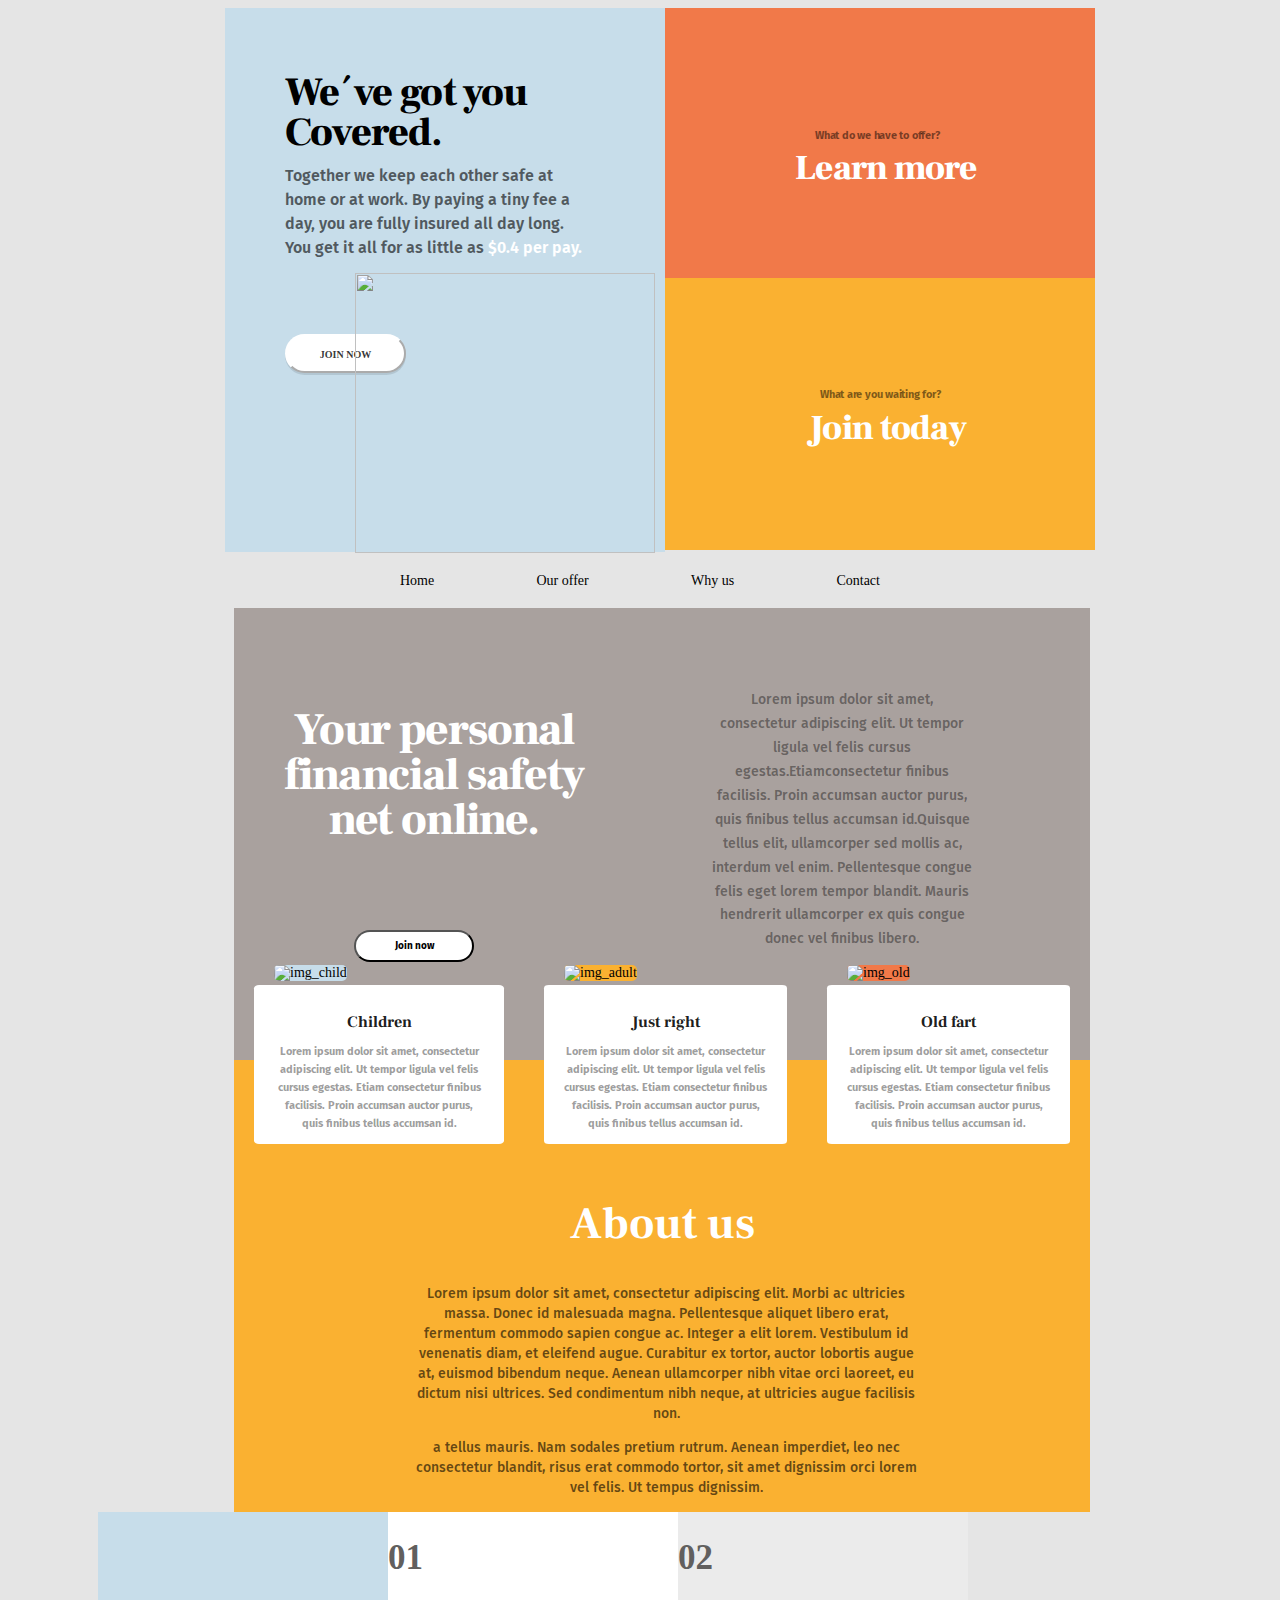
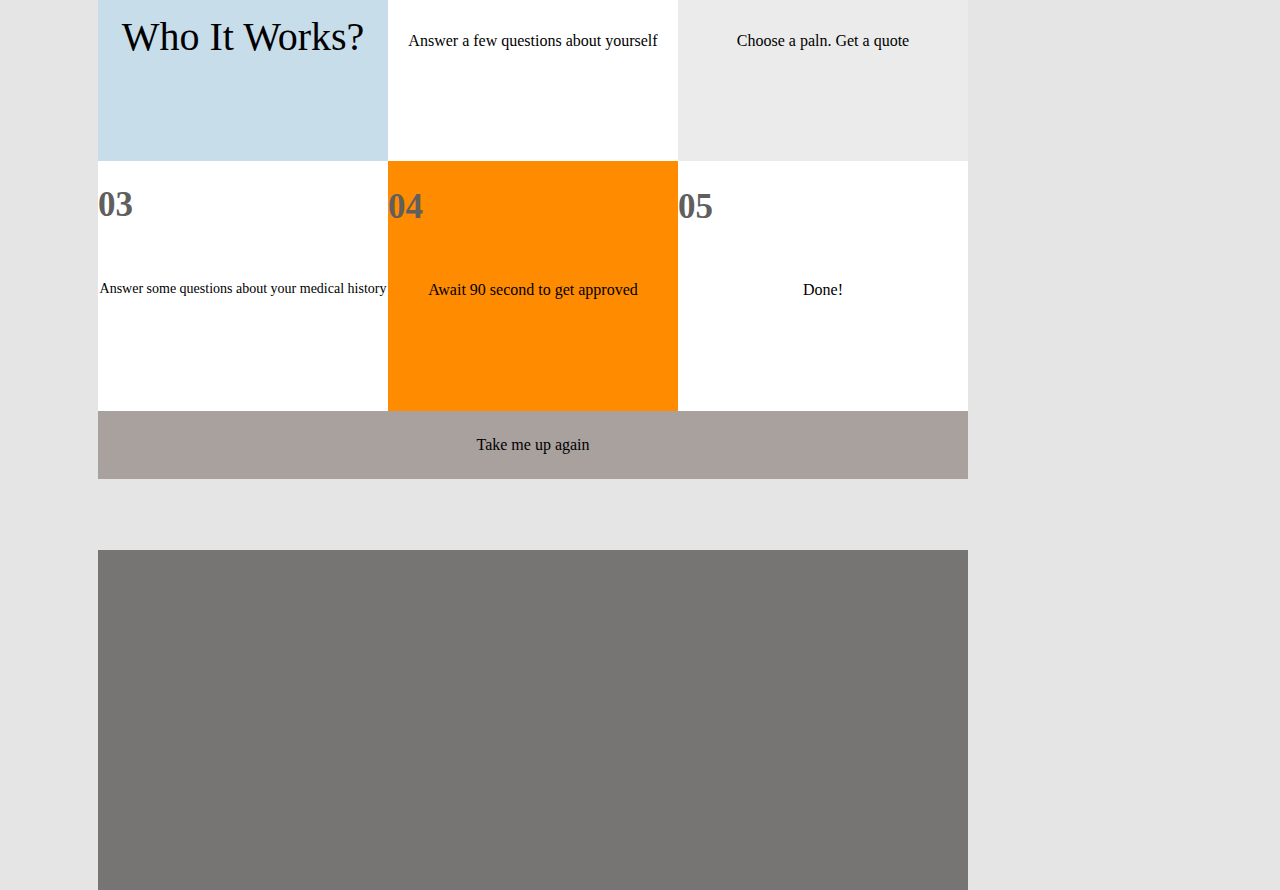
==== index.html @ 2cdcbb5e "d" ====
<!DOCTYPE html>
<html lang="en">

<head>
    <meta charset="UTF-8">
    <meta name="viewport" content="width=device-width, initial-scale=1.0">
    <link rel="stylesheet" href="https://fonts.googleapis.com/css?family=Frank Ruhl Libre">
    <link rel="stylesheet" href="https://fonts.googleapis.com/css?family=Fira Sans">
    <link rel="stylesheet" href="stylesheet.css">
    
</head>

<body>
    <div class="wrapper">
    
    <header>
        <div class="blue">
            <p class="blue3">We´ve got you Covered.</p>
            <p class="blue1"> Together we keep each other safe at home or at work. By paying a tiny fee a day, you are
                fully insured all day long. You get it all for as little as <span class="blue2">$0.4 per pay.</span></p>
            <button class="btn"><label>JOIN NOW</label></button>

            <img class="img11" src="img/family.png">


        </div>
        <div class="orange">
            <p class="orange1">What do we have to offer?</p>
            <p class="orange2">Learn more</p>
        </div>
        <div class="yellow"></div>
        <p class="yellow1">What are you waiting for?</p>
        <p class="yellow2">Join today</p>


<div class="nav">
        <ul>
            <li><a href="#Home">Home</a></li>
            <li><a href="#our offer">Our offer</a></li>
            <li><a href="#why us">Why us</a></li>
            <li><a href="#Contact">Contact</a></li>
        </ul>
</div>
    </header> 

    
    <main>
        <div class="grid-container1">
            <div class="item"> 
                <div class="item1">
                    <h2>Your personal financial safety net online.</h2>
                    <button>Join now</button>
                </div>
                <div class="item2">
                    <p>Lorem ipsum dolor sit amet, consectetur 
                        adipiscing elit. Ut tempor ligula vel felis cursus
                        egestas.Etiamconsectetur finibus facilisis. Proin 
                        accumsan auctor purus, quis finibus tellus 
                        accumsan id.Quisque tellus elit, ullamcorper sed 
                        mollis ac, interdum vel enim. Pellentesque 
                        congue felis eget lorem tempor blandit. Mauris 
                        hendrerit ullamcorper ex quis congue donec vel 
                        finibus libero. </p>
                </div>
            </div>
            <div class="flexbox">
                <div class="card">
                    <img class="card-imag-top1" src="img/child.png" alt="img_child">
                    <div class="card-body">
                        <h1>Children</h1>
                        <p>
                            Lorem ipsum dolor sit amet, consectetur  adipiscing elit. Ut tempor ligula vel felis
                             cursus egestas. Etiam consectetur finibus  facilisis. Proin accumsan auctor
                            purus, quis finibus tellus accumsan id.
                        </p>
                    </div>
                </div>
                <div class="card">
                    <img class="card-imag-top2" src="img/adult.png" alt="img_adult" style="width:100%">
                    <div class="card-body">
                        <h1>Just right</h1>
                        <p>
                            Lorem ipsum dolor sit amet, consectetur <br> adipiscing elit. Ut tempor ligula vel felis
                            <br> cursus egestas. Etiam consectetur finibus <br> facilisis. Proin accumsan auctor
                            purus,<br> quis finibus tellus accumsan id.
                        </p>
                    </div>
                </div>
                <div class="card">
                    <img class="card-imag-top3" src="img/old.png" alt="img_old" style="width:100%">
                    <div class="card-body">
                        <h1>Old fart</h1>
                        <p>
                            Lorem ipsum dolor sit amet, consectetur <br> adipiscing elit. Ut tempor ligula vel felis
                            <br> cursus egestas. Etiam consectetur finibus <br> facilisis. Proin accumsan auctor
                            purus,<br> quis finibus tellus accumsan id.
                        </p>
                    </div>
                </div>
    
            </div>
            <div class="info">
                <h2>About us</h2>
                <p>Lorem ipsum dolor sit amet, consectetur adipiscing elit. Morbi ac ultricies massa. Donec id
                    malesuada magna. Pellentesque aliquet libero erat, fermentum commodo sapien congue ac.
                    Integer a elit lorem. Vestibulum id venenatis diam, et eleifend augue. Curabitur ex  tortor,
                    auctor lobortis augue at, euismod bibendum neque. Aenean  ullamcorper nibh vitae orci laoreet, eu
                    dictum nisi ultrices. Sed  condimentum nibh neque, at ultricies augue facilisis non.</p>
                    <p> a tellus mauris. Nam sodales pretium rutrum. Aenean imperdiet, leo nec
                    consectetur blandit, risus erat commodo tortor, sit  amet dignissim orci lorem vel felis. Ut tempus
                    dignissim.</p>
            </div>
        </div>
    </main>
    </div>
</div>
<div class="T">
<footer>
        <div class="a"> Who It Works?</div>
    </footer>

    <footer class="b">
           <div class=text>  Answer a few questions about yourself</div>
           <p class=number>01</p>
        </footer>

<footer class="c">
        <div class="text1"> Choose a paln. Get a quote</div> 
        <p class=number1>02</p>
    </footer>

    <footer class="d">
        <div class="text2"> Answer some questions about your medical history</div>
        <p class=number2>03</p>
    </footer>

    <footer class="e">
        <div class="text3"> Await 90 second to get approved</div>
        <p class=number3>04</p>
    </footer>

    <footer class="f">
        <div class="text4"> Done!</div>
        <p class=number4>05</p>
    </footer>

<footer>
        <div class="g"> Take me up again</div>
        <div class="h"></div>
</footer>
</div>
</body>
</html>
---- stylesheet.css ----
*{
   box-sizing: border-box;
}

body{
   background-color: #e5e5e5;
   font-size: 14px;
}
/*header-----------*/

.wrapper{
    display: grid;
    grid-template-rows: auto auto auto;
    max-width: 1000px;
    margin: auto;
}



.blue{

    position: absolute;
    width: 440px;
    height: 544px;
    margin-left: 85px;
    margin-top: 0px;
    
    background: #C7DDEA;
    }
    
    .blue3{
        position: absolute;
    width: 300px;
    height: 101px;
    left: 60px;
    top: 25px;
    
    font-family: Frank Ruhl Libre;
    font-style: normal;
    font-weight: 900;
    font-size: 40px;
    line-height: 100%;
    /* or 45px */
    
    letter-spacing: -0.02em;
    
    color: #000000;
    background: #C7DDEA;
    
    }
    
    .blue1{
        position: absolute;
    width: 300px;
    height: 103px;
    left: 60px;
    top: 140px;
    
    font-family: Fira Sans;
    
    font-weight: 600;
    font-size: 16px;
    line-height: 24px;
    /* or 171% */
    
    
    color: rgba(0, 0, 0, 0.6);
    background: #C7DDEA;
    
    }
    .blue2{
        color: white;
        background: #C7DDEA;
    }
    
    .btn{
        position: absolute;
    width: 121px;
    height: 39px;
    left: 60px;
    top: 326px;
    
    background: #FFFFFF;
    box-shadow: 0px 2px 0px rgba(0, 0, 0, 0.1);
    border-radius: 50px;
    border-color: #FFFFFF;
    }
    
    label{
     
    
    font-family: Arial black;
    font-style: normal;
    font-weight: bold;
    font-size: 10px;
    line-height: 12px;
    
    
    color: rgba(0, 0, 0, 0.8);
    background-color: white;
    }
    
    .img11{
        position: absolute;
    width: 300px;
    height: 280px;
    top: 265px;
    left: 130px;
    
    
    background: url(.png);
    }
    
    
    
    
    
    
    
    .orange{
    position: absolute;
    width: 430px;
    height: 272px;
    margin-left: 525px;
    margin-top: 0px;
    
    background: #F17949;
    }
    
    .yellow{
    position: absolute;
    width: 430px;
    height: 272px;
    margin-left: 525px;
    margin-top: 270px;
    
    background: #FAB131;
    }
    
    .orange1{
    
        position: absolute;
        width: 250px;
        height: 14px;
        margin-left: 150px;
        margin-top: 120px;
        
        font-family: Fira Sans;
        font-style: normal;
        font-weight: bold;
        font-size: 11px;
        line-height: 13px;
        display: flex;
        align-items: center;
        text-align: center;
        letter-spacing: -0.02em;
        
        color: rgba(0, 0, 0, 0.5);
    
        background: #F17949;
        
    
    
    }
    
    
    .orange2{
        position: absolute;
    width: 250px;
    height: 1px;
    margin-left: 130px;
    margin-top: 160px;
    
    font-family: Frank Ruhl Libre;
    font-style: normal;
    font-weight: 900;
    font-size: 35px;
    line-height: 41px;
    display: flex;
    align-items: center;
    text-align: center;
    letter-spacing: -0.02em;
    
    color: #FFFFFF;
    
        background: #F17949;

    }
    
    
    .yellow1{
        position: absolute;
        width: 250px;
        height: 17px;
        margin-left: 680px;
        margin-top: 380px;
        
        font-family: Fira Sans;
        font-style: normal;
        font-weight: bold;
        font-size: 11px;
        line-height: 13px;
        
        letter-spacing: -0.02em;
        
        color: rgba(0, 0, 0, 0.5);
        
    
        background: #FAB131;
    }
    
    
    
    .yellow2{
        position: absolute;
    width: 250px;
    height: 41px;
    margin-left: 670px;
    margin-top: 400px;
    
    font-family: Frank Ruhl Libre;
    font-style: normal;
    font-weight: 900;
    font-size: 35px;
    line-height: 41px;
    display: flex;
    align-items: center;
    text-align: center;
    letter-spacing: -0.02em;
    
    color: #FFFFFF;
    
    background: #FAB131;
    
        
        
        
        
    }
    
    ul {
        position: absolute;
        display: flex;
        justify-content: space-between;
        list-style-type: none;
        margin-top: 565px;
        margin-left: 250px;
        padding: 0;
        
        width: 500px;
      }
      
      li {
        float: left;
      }
      
      li a {
        display: inline;
        color: #000000;
        text-align: center;
        padding: 10px 10px;
        text-decoration: none;
      }
    
      
    
   
        

/*slut header--------*/

/* main----------------*/
main{
    display: flex;
    justify-content: center;

}
.grid-container1{
    background: linear-gradient(to top,#FAB131 50%, #A9A19E 50%);
    display: flex;
    flex-direction: column;
    max-width: 960px;
    margin-top: 600px;
    margin-left: 44px;
    
}

.item{
    display: flex; 
    width: 100%; 
    flex-direction: row;
    margin-left: 50px;
}
.item1{
    display:flex; 
    width: 50%; 
    justify-content: space-between;
    flex-direction: column;

}

.item2{
    display: flex;
    width: 40%;
    justify-content: space-between;

}


.flexbox{
    display: flex;
    justify-self: center;
    align-self: center;
    justify-content: space-evenly;
    flex: none;
    flex-direction: row;
    width: 100%;
}

.card{
    max-width: 250px;
    background-color: #FFFFFF;
    padding-left: 20px;
    padding-right: 20px;
    border-radius: 2%;
    margin: 20px;
    max-height: 308px;
}

.card-imag-top1{
    width: 200px;
    height: 150px;
    object-fit: contain;
    background-color: #C7DDEA;
    position: relative;
    top: -20px;
    border-radius: 5px;
}

.card-imag-top2{
    width: 236px;
    height: 150px;
    object-fit: contain;
    background-color: #FAB131;
    position: relative;
    top: -20px;
    border-radius: 5px;
}

.card-imag-top3{
    width: 236px;
    height: 150px;
    object-fit: contain;
    background-color:#F17949;
    position: relative;
    top: -20px;
    border-radius: 5px;
}
.flexbox .card .card-body h1{
    font-family: 'Frank Ruhl Libre', serif;
    font-style: normal;
    font-weight: bold;
    font-size: 16px;
    line-height: 20px;
    color: rgba(0, 0, 0, 0.9);
    text-align: center;
}
.flexbox .card .card-body p{
    font-family:'Fira Sans';
    font-style: normal;
    font-weight: bold;
    font-size: 11px;
    line-height: 164%;
    text-align: center;
    color: rgba(0, 0, 0, 0.4);
}

.grid-container1 .item .item2 p{
    text-align: center;
    font-family:  'Fira Sans';
    font-style: normal;
    font-weight: bold;
    font-size: 14px;
    line-height: 171%;
    color: rgba(0, 0, 0, 0.4);
    max-width: 260px;
    font-weight: 500;
    margin-top: 80px;
}
.grid-container1 .item .item1 h2{
    max-width: 300px;
    text-align: center;
    font-family: 'Frank Ruhl Libre', serif;
    font-style: normal;
    font-weight: 900;
    font-size: 45px;
    line-height: 100%;
    letter-spacing: -0.02em;
    color: #FFFFFF;
    margin-top: 100px;
}
.grid-container1 .item .item1 button{
    display: inline-block;
    font-family: 'Fira Sans';
    font-style: normal;
    font-weight: bold;
    font-size: 10px;
    line-height: 12px;
    padding:0.8em 3.5em;
    margin:0 0.3em 0.3em 0;
    border-radius:2em;
    box-sizing: border-box;
    text-decoration:none;
    color:black;
    background-color: white;
    text-align:center;
    transition: all 0.2s;
    max-width: 120px;
    margin-left: 70px;
}
.grid-container1 .info h2{
    text-align: center;
    font-family: 'Frank Ruhl Libre', serif;
    font-style: normal;
    font-size: 45px;
    line-height: 100%;
    color: #FFFFFF;
}  
.grid-container1 .info p{
    text-align: center;
    background-color:  #FAB131; 
    font-family: 'Fira Sans';
    font-style: normal;
    font-weight: 500;
    font-size: 14px;
    line-height: 20px;
    color: rgba(0, 0, 0, 0.6);
    max-width: 510px;
    margin-left: 177px;
}
@media (max-width: 650px) {
    .wrapper{
        display: grid;
        grid-template-rows: auto auto auto;

    }

    
    
    .blue{
        width: 420px;
        height: 650px;
        margin-left: auto;
        margin-top: 0px;
        
        background: #C7DDEA;
        }


        .img11{
            position: absolute;
        width: 370px;
        height: 300px;
        top: 350px;
        left: 40px;
       
        }

        .btn{
            position: absolute;
        width: 121px;
        height: 39px;
        left: 60px;
        top: 300px;
        
        background: #FFFFFF;
        box-shadow: 0px 2px 0px rgba(0, 0, 0, 0.1);
        border-radius: 50px;
        border-color: #FFFFFF;
        }


        .orange{
            
            width: 420px;
            height: 250px;
            margin-left: auto;
            margin-top: 650px;
            
            background: #F17949;
            }
            .yellow{
                
                width: 420px;
                height: 250px;
                margin-left: auto;
                margin-top: 900px;
                
                background: #FAB131;
                }
                
    .yellow1{
        
        width: 250px;
        height: 17px;
        margin-left: 150px;
        margin-top: 1030px;
        
        font-family: Fira Sans;
        font-style: normal;
        font-weight: bold;
        font-size: 11px;
        line-height: 13px;
        
        letter-spacing: -0.02em;
        
        color: rgba(0, 0, 0, 0.5);
        
    
        background: #FAB131;
    }
    
    
    
    .yellow2{
        position: absolute;
    width: 250px;
    height: 41px;
    margin-left: 140px;
    margin-top: 1050px;
    
    font-family: Frank Ruhl Libre;
    font-style: normal;
    font-weight: 900;
    font-size: 35px;
    line-height: 41px;
    display: flex;
    align-items: center;
    text-align: center;
    letter-spacing: -0.02em;
    
    color: #FFFFFF;
    
    background: #FAB131;
       
    }

    .nav{
        display: none;
    }

    .grid-container1{
        max-width: 100%;
        margin: 0px ;
        margin-top: 1100px;
        width: 420px;
    }
    .item{
        flex-direction: column;
        margin-left: 0px;
    }
    .grid-container1 .item .item1 h2{
        text-align: left;
        font-weight: 900;
        font-size: 45px;
        line-height: 100%;
        max-width: 100%;
        margin-left: 40px;
    }
    .grid-container1 .item .item1 button{
        display:none;
    }
    .grid-container1 .item .item2 p{
        text-align: left;
        font-weight: 500;
        font-size: 14px;
        line-height: 24px;
        max-width: 100%;
        margin: 0px auto auto 15px;  
    }
    .item1,.item2{
        width: 100%;
    }
    .flexbox{
        flex-direction: column;
        align-items: center;
        background-color: #A9A19E;
    }

    .card-imag-top1{
        width: 210px;
        height: 150px;
    }
    .card-imag-top2,.card-imag-top3{
        width: 236px;
        height: 150px;
    }
    .flexbox .card .card-body h1{
        font-size: 16px;
        line-height: 20px;
    }

    .flexbox .card .card-body p{
        font-size: 11px;
        line-height: 18px;
    }
    .grid-container1 .info{
        display: flex;
        justify-content: center;
        flex-direction: column;
    }
    .grid-container1 .info h2{
        text-align: center;
    }  
    .grid-container1 .info p{
        text-align: left;
        margin: 20px;
       
    }


   
    .a{
        background-color: #C7DDEA;
        height: 250px;
        width: 290px;
        margin-left: auto;
        margin-bottom: 20px;
    
        }


        
    .b{ 
        background-color:white;
        height: 250px;
    width: 290px;
    margin-left: 380px;
    margin-bottom: 2000px;
    position: absolute;
    }
    .text{  display: flex;
        justify-content: center;
        align-items: center;   
        margin-top: 120px;
        font-size: medium;
    }
  
    .c{
        background-color:#EBEBEB;
        height: 250px;
        width: 290px;
        margin-left: 670px;
        margin-bottom: 2000px;
        position: absolute;

    }  
    .text1{  display: flex;
        justify-content: center;
        align-items: center;  
        margin-top: 120px;
        font-size: medium;
    }
   
    
    
    .d{
        background-color: white;
        height: 250px;
        width: 290px;
        margin-left: 90px;
        margin-top:249px;
    position: absolute;
    }  
    .text2{  display: flex;
        justify-content: center;
        align-items: center;  
        margin-top: 120px;
        font-size: 205x;
    }

     .e{
         background-color: darkorange;
         position: absolute;
    height: 250px;
    width: 290px;
    margin-left: 380px;
    margin-top:249px;
     }
     .text3{  display: flex;
        justify-content: center;
        align-items: center; 
        margin-top: 120px; 
        font-size: medium; 
    }
  
    
     .f{
         background-color: white;
         position: absolute;
         height: 250px;
         width: 290px;
         margin-left: 670px;
         margin-top:249px;
     }
     .text4{  
         display: flex;
        justify-content: center;
        align-items: center; 
        margin-top: 120px;  
        font-size: medium;
    }
   
    
    .g{
        position: absolute;
        width: 870px;
        height: 68px;
        margin-left: 90px;
        margin-top: 499px;
        background: #A9A19E;
        display: flex;
        justify-content: center;
        align-items: center;
        font-size: medium;
        }
            
    .h{
        background: #777574;
        width: 870px;
        height: 340px;
        left: 98px;
        top: 2150px;
        position: absolute;
      }



   
}
/*slut main-------------------*/
/*footer-------------------*/


    .a{
    background-color: #C7DDEA;
    height: 250px;
    width: 290px;
    margin-left: 90px;
    margin-bottom: 2000px;
    font-size: 40px;
    display: flex;
        justify-content: center;
        align-items: center; 
        position: absolute;
    }
    
    .b{ 
        background-color:white;
        height: 250px;
    width: 290px;
    margin-left: 380px;
    margin-bottom: 2000px;
    position: absolute;
    }
    .text{  display: flex;
        justify-content: center;
        align-items: center;   
        margin-top: 120px;
        font-size: medium;
    }
  
    .c{
        background-color:#EBEBEB;
        height: 250px;
        width: 290px;
        margin-left: 670px;
        margin-bottom: 2000px;
        position: absolute;

    }  
    .text1{  display: flex;
        justify-content: center;
        align-items: center;  
        margin-top: 120px;
        font-size: medium;
    }
   
    
    
    .d{
        background-color: white;
        height: 250px;
        width: 290px;
        margin-left: 90px;
        margin-top:249px;
    position: absolute;
    }  
    .text2{  display: flex;
        justify-content: center;
        align-items: center;  
        margin-top: 120px;
        font-size: 205x;
    }

     .e{
         background-color: darkorange;
         position: absolute;
    height: 250px;
    width: 290px;
    margin-left: 380px;
    margin-top:249px;
     }
     .text3{  display: flex;
        justify-content: center;
        align-items: center; 
        margin-top: 120px; 
        font-size: medium; 
    }
  
    
     .f{
         background-color: white;
         position: absolute;
         height: 250px;
         width: 290px;
         margin-left: 670px;
         margin-top:249px;
     }
     .text4{  
         display: flex;
        justify-content: center;
        align-items: center; 
        margin-top: 120px;  
        font-size: medium;
    }
   
    
    .g{
        position: absolute;
        width: 870px;
        height: 68px;
        margin-left: 90px;
        margin-top: 499px;
        background: #A9A19E;
        display: flex;
        justify-content: center;
        align-items: center;
        font-size: medium;
        }
            
    .h{
        background: #777574;
        width: 870px;
        height: 340px;
        left: 98px;
        top: 2150px;
        position: absolute;
      }


      .number{
          margin-top: -110px;
          position: absolute;
          font-style: normal;
          font-weight: 900;
          font-size: 35px;
          line-height: 100%;
          color: rgb(97, 95, 94);
      }

      
      .number1{
        margin-top: -110px;
        position: absolute;
        font-style: normal;
        font-weight: 900;
        font-size: 35px;
        line-height: 100%;
        color: rgb(97, 95, 94);
    }

    
    .number2{
        margin-top: -110px;
        position: absolute;
        font-style: normal;
        font-weight: 900;
        font-size: 35px;
        line-height: 100%;
        color: rgb(97, 95, 94);
    }

    .number3{
        margin-top: -110px;
        position: absolute;
        font-style: normal;
        font-weight: 900;
        font-size: 35px;
        line-height: 100%;
        color: rgb(97, 95, 94);
    }

    .number4{
        margin-top: -110px;
            position: absolute;
        font-style: normal;
        font-weight: 900;
        font-size: 35px;
        line-height: 100%;
        color: rgb(97, 95, 94);
        }
    
    /*slut footer------*/
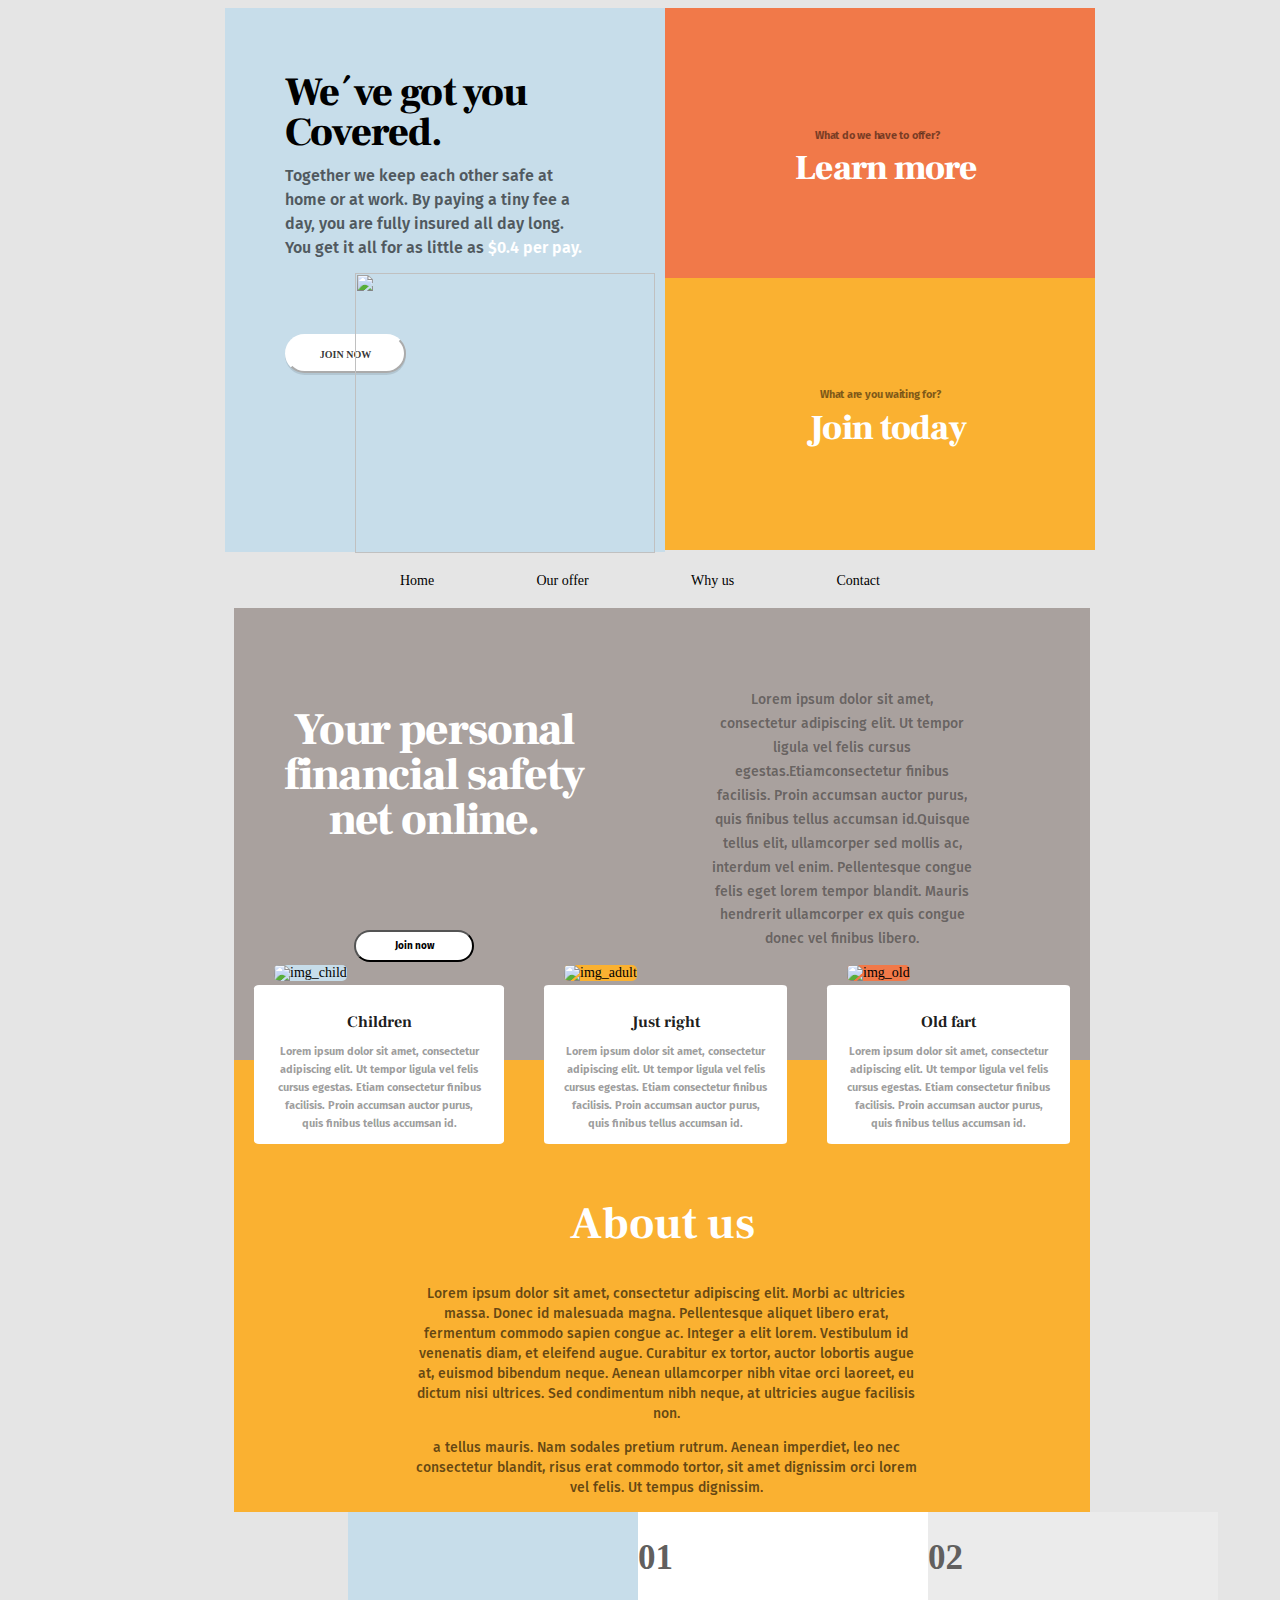
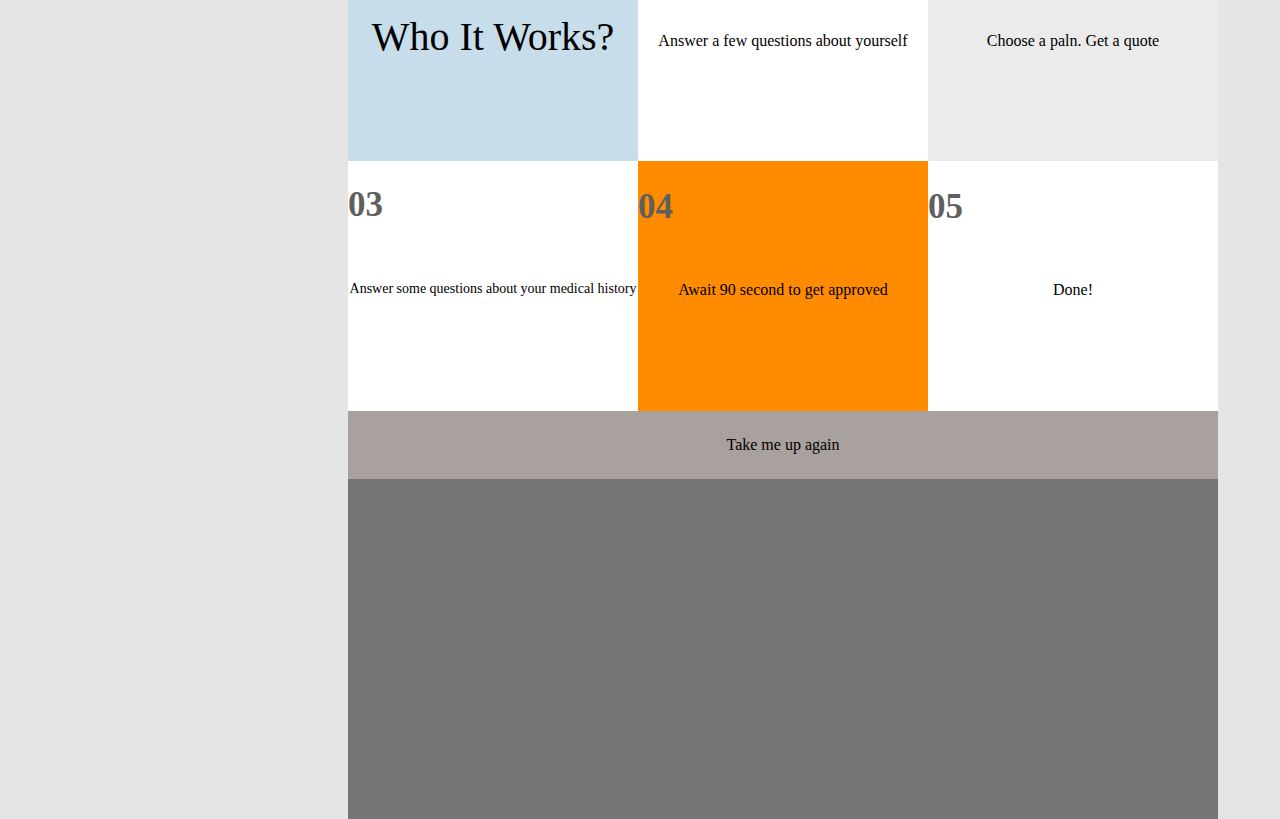
==== commit 9d10e765: "ok" ====
--- a/index.html
+++ b/index.html
@@ -12,7 +12,7 @@
 
 <body>
     <div class="wrapper">
-    
+    <!--header-----------done by Shahad Al-kazzaz-->
     <header>
         <div class="blue">
             <p class="blue3">We´ve got you Covered.</p>
@@ -42,8 +42,8 @@
         </ul>
 </div>
     </header> 
-
-    
+    <!--slut header-----------done by Shahad Al-kazzaz-->
+    <!--main-----------done by Nilufaer Abulimiti-->
     <main>
         <div class="grid-container1">
             <div class="item"> 
@@ -112,6 +112,7 @@
             </div>
         </div>
     </main>
+    <!--slut main-------------done by Nilufaer Abulimiti-->
     </div>
 </div>
 <div class="T">
--- a/stylesheet.css
+++ b/stylesheet.css
@@ -6,7 +6,7 @@
    background-color: #e5e5e5;
    font-size: 14px;
 }
-/*header-----------*/
+/*header-----------done by Shahad Al-kazzaz*/
 
 .wrapper{
     display: grid;
@@ -263,11 +263,9 @@
       }
     
       
-    
-   
-        
-
-/*slut header--------*/
+
+
+/*slut header--------done by Shahad Al-kazzaz*/
 
 /* main----------------*/
 main{
@@ -445,7 +443,7 @@
 
     }
 
-    
+    /*header (mobile)-----------done by Shahad Al-kazzaz*/
     
     .blue{
         width: 420px;
@@ -548,7 +546,7 @@
     .nav{
         display: none;
     }
-
+/*slut header (mobile)-----------done by Shahad Al-kazzaz*/
     .grid-container1{
         max-width: 100%;
         margin: 0px ;
@@ -746,7 +744,7 @@
     background-color: #C7DDEA;
     height: 250px;
     width: 290px;
-    margin-left: 90px;
+    margin-left: 340px;
     margin-bottom: 2000px;
     font-size: 40px;
     display: flex;
@@ -759,7 +757,7 @@
         background-color:white;
         height: 250px;
     width: 290px;
-    margin-left: 380px;
+    margin-left: 630px;
     margin-bottom: 2000px;
     position: absolute;
     }
@@ -774,7 +772,7 @@
         background-color:#EBEBEB;
         height: 250px;
         width: 290px;
-        margin-left: 670px;
+        margin-left:920px;
         margin-bottom: 2000px;
         position: absolute;
 
@@ -792,7 +790,7 @@
         background-color: white;
         height: 250px;
         width: 290px;
-        margin-left: 90px;
+        margin-left: 340px;
         margin-top:249px;
     position: absolute;
     }  
@@ -808,7 +806,7 @@
          position: absolute;
     height: 250px;
     width: 290px;
-    margin-left: 380px;
+    margin-left: 630px;
     margin-top:249px;
      }
      .text3{  display: flex;
@@ -824,7 +822,7 @@
          position: absolute;
          height: 250px;
          width: 290px;
-         margin-left: 670px;
+         margin-left: 920px;
          margin-top:249px;
      }
      .text4{  
@@ -840,7 +838,7 @@
         position: absolute;
         width: 870px;
         height: 68px;
-        margin-left: 90px;
+        margin-left: 340px;
         margin-top: 499px;
         background: #A9A19E;
         display: flex;
@@ -853,8 +851,8 @@
         background: #777574;
         width: 870px;
         height: 340px;
-        left: 98px;
-        top: 2150px;
+        margin-left: 340px;
+        margin-top: 567px;
         position: absolute;
       }
 
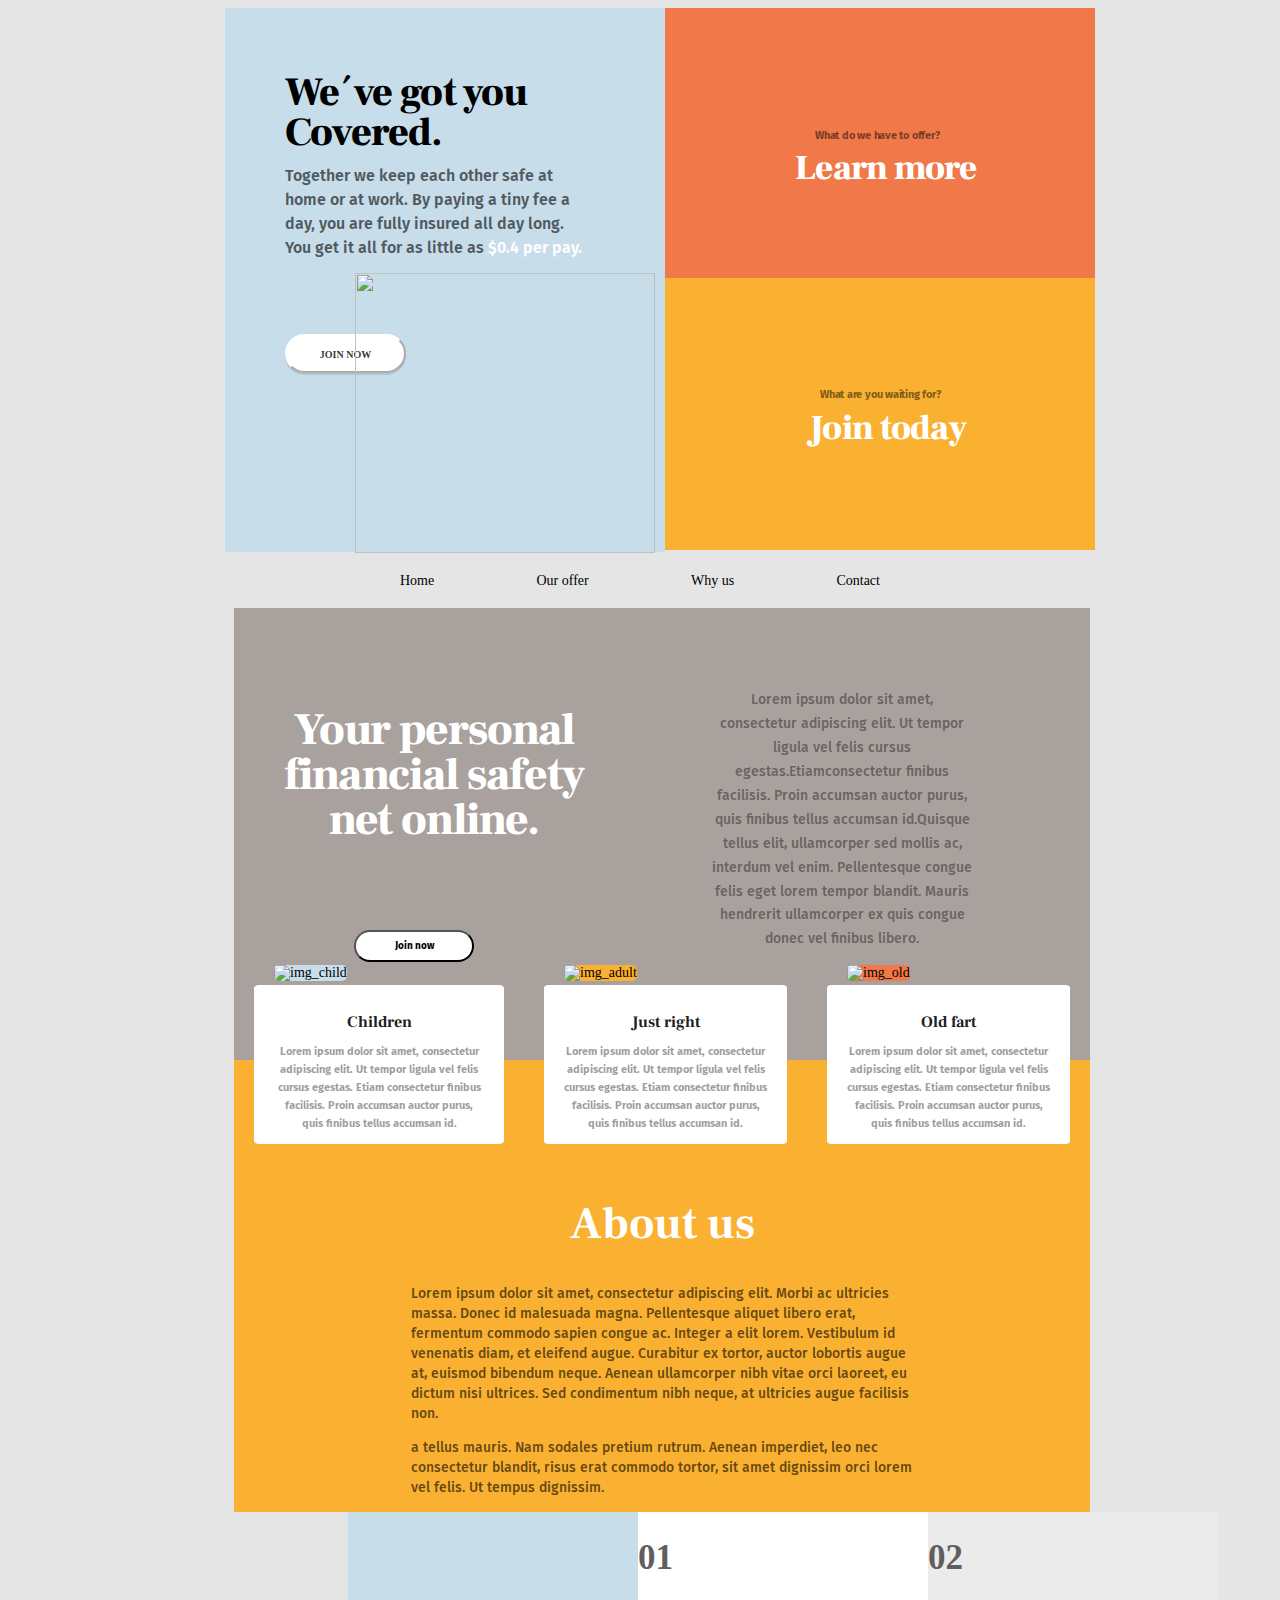
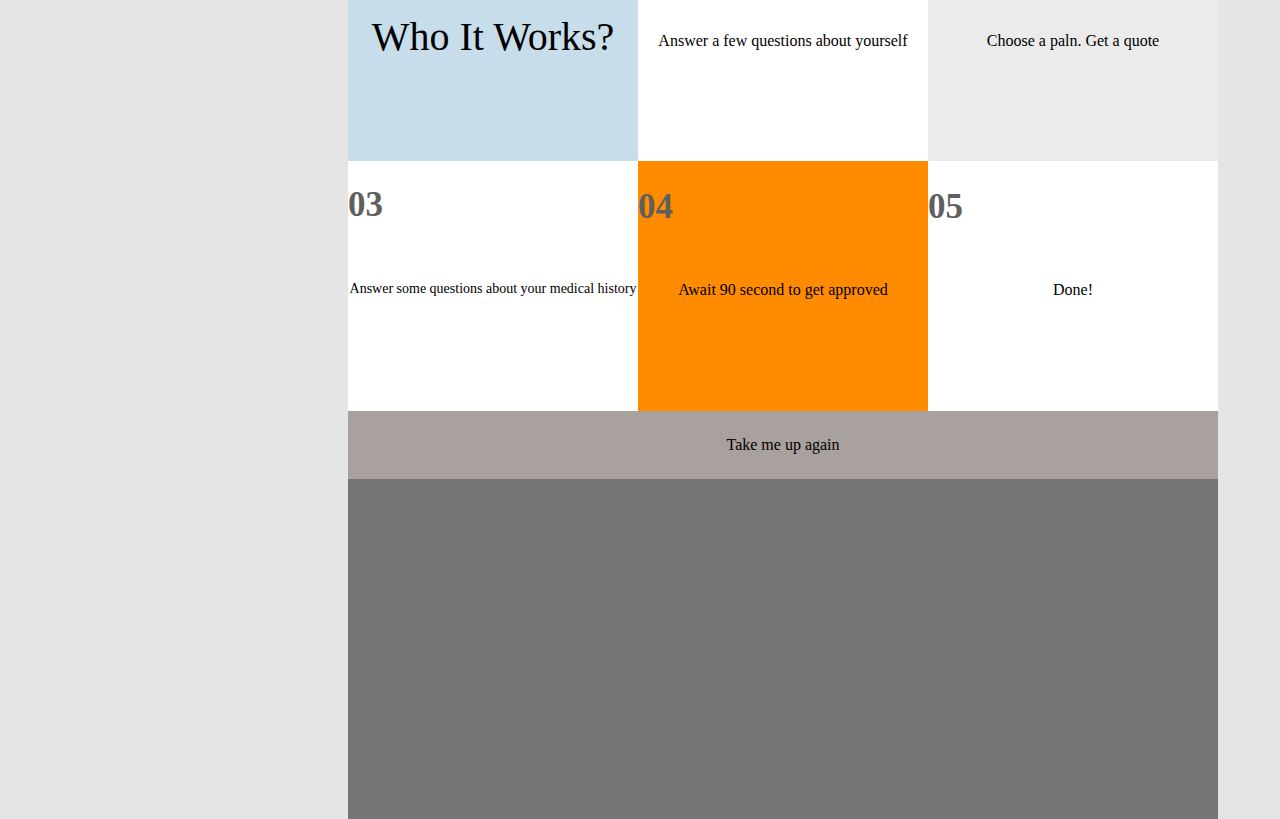
==== commit 839090c6: "ok" ====
--- a/index.html
+++ b/index.html
@@ -43,7 +43,7 @@
 </div>
     </header> 
     <!--slut header-----------done by Shahad Al-kazzaz-->
-    <!--main-----------done by Nilufaer Abulimiti-->
+    <!--main----------- by Nilufaer Abulimiti-->
     <main>
         <div class="grid-container1">
             <div class="item"> 
@@ -112,7 +112,7 @@
             </div>
         </div>
     </main>
-    <!--slut main-------------done by Nilufaer Abulimiti-->
+    <!--slut main------------- by Nilufaer Abulimiti-->
     </div>
 </div>
 <div class="T">
--- a/stylesheet.css
+++ b/stylesheet.css
@@ -425,7 +425,7 @@
     color: #FFFFFF;
 }  
 .grid-container1 .info p{
-    text-align: center;
+    text-align: left;
     background-color:  #FAB131; 
     font-family: 'Fira Sans';
     font-style: normal;
@@ -547,6 +547,7 @@
         display: none;
     }
 /*slut header (mobile)-----------done by Shahad Al-kazzaz*/
+/*main (mobile)-------------------by Nilufaer Abulimiti*/
     .grid-container1{
         max-width: 100%;
         margin: 0px ;
@@ -615,7 +616,7 @@
         margin: 20px;
        
     }
-
+/*slut main (mobile)-----------done by Nilufaer Abulimiti*/
 
    
     .a{
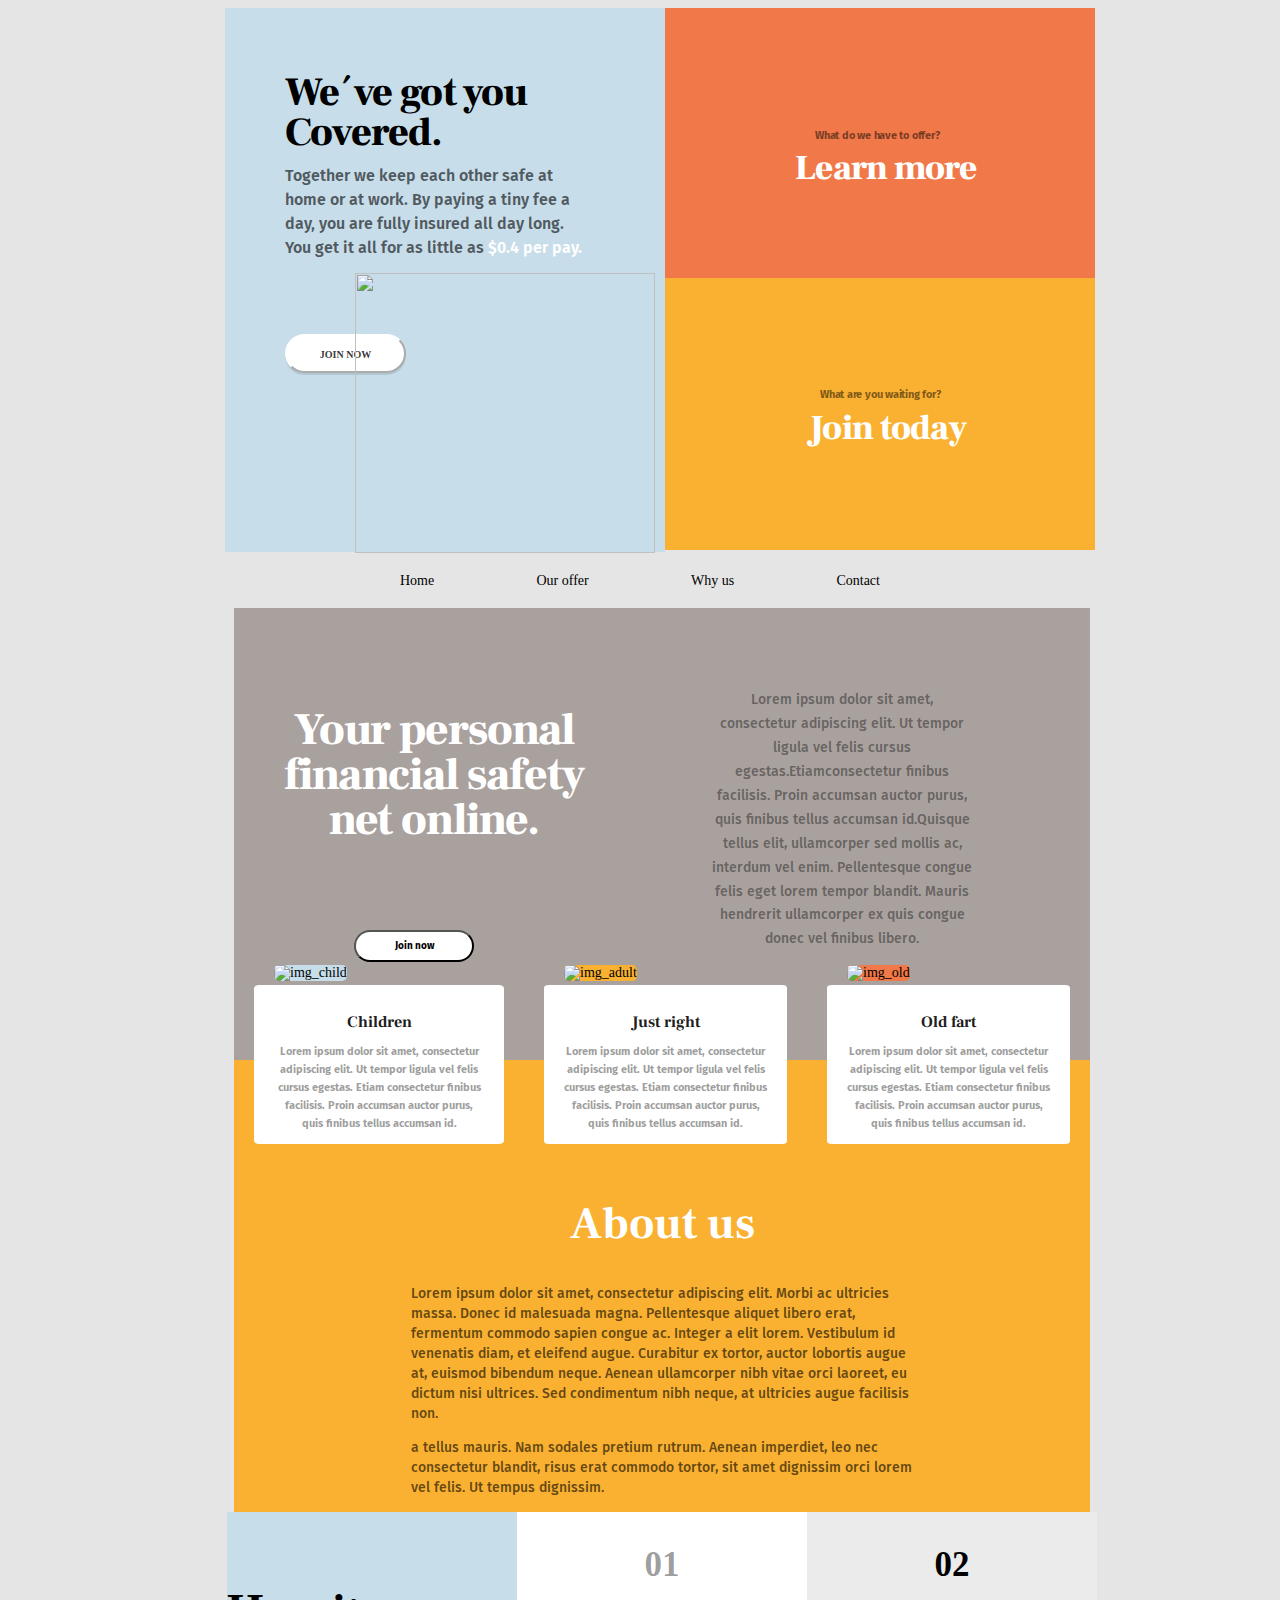
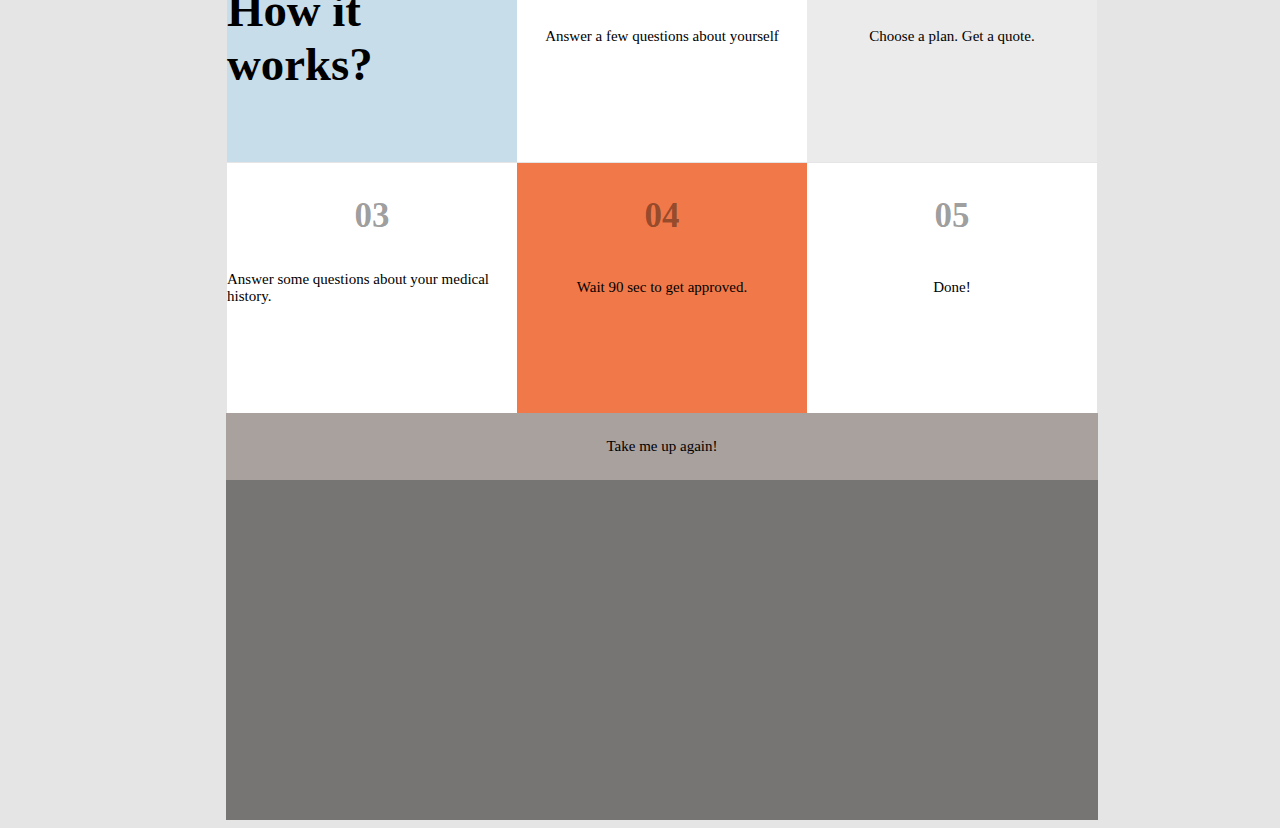
==== commit 0d03e051: "lop" ====
--- a/index.html
+++ b/index.html
@@ -7,6 +7,7 @@
     <link rel="stylesheet" href="https://fonts.googleapis.com/css?family=Frank Ruhl Libre">
     <link rel="stylesheet" href="https://fonts.googleapis.com/css?family=Fira Sans">
     <link rel="stylesheet" href="stylesheet.css">
+    <title> Insurance </title>
     
 </head>
 
@@ -113,42 +114,66 @@
         </div>
     </main>
     <!--slut main------------- by Nilufaer Abulimiti-->
-    </div>
-</div>
-<div class="T">
-<footer>
-        <div class="a"> Who It Works?</div>
-    </footer>
 
-    <footer class="b">
-           <div class=text>  Answer a few questions about yourself</div>
-           <p class=number>01</p>
-        </footer>
-
-<footer class="c">
-        <div class="text1"> Choose a paln. Get a quote</div> 
-        <p class=number1>02</p>
-    </footer>
-
-    <footer class="d">
-        <div class="text2"> Answer some questions about your medical history</div>
-        <p class=number2>03</p>
-    </footer>
-
-    <footer class="e">
-        <div class="text3"> Await 90 second to get approved</div>
-        <p class=number3>04</p>
-    </footer>
-
-    <footer class="f">
-        <div class="text4"> Done!</div>
-        <p class=number4>05</p>
-    </footer>
+    <!--footer----------- by Shahad Adil-->
 
 <footer>
-        <div class="g"> Take me up again</div>
-        <div class="h"></div>
+ 
+    <div class="howItWorks">
+        <h3>
+            How it works?
+        </h3>
+    </div> 
+
+
+    <div class="backgroundwhite">
+        <p>
+            Answer a few questions about yourself
+        </p>
+        <p class="number">01</p>
+    </div>
+
+    <div class="backgroundGrey">
+        <p>
+            Choose a plan. 
+Get a quote.
+        </p>
+        <p class="number1">02</p>
+    </div>
+
+
+    <div class="backgroundwhite1">
+        <p>
+            Answer some questions about your medical history.
+        </p>
+        <p class="number2">03</p>
+    </div>
+
+
+    <div class="backgroundOrange2">
+        <p>
+            Wait 90 sec to get approved.
+        </p>
+        <p class="number3">04</p>
+    </div>
+
+    <div  class="backgroundwhite3">
+        <p>
+            Done!
+        </p>
+        <p class="number4">05</p>
+    </div>
+
+
+    <div  class="backgroundgrey3">
+        <p>
+            Take me up again!
+        </p>
+    </div>
+
+    <div class="backgroundgrey4"></div>
 </footer>
 </div>
 </body>
-</html>+</html>
+<!--slut footer------------- by Shahad Adil-->--- a/stylesheet.css
+++ b/stylesheet.css
@@ -1,5 +1,6 @@
 *{
    box-sizing: border-box;
+
 }
 
 body{
@@ -619,295 +620,155 @@
 /*slut main (mobile)-----------done by Nilufaer Abulimiti*/
 
    
-    .a{
+   
+
+
+
+   
+}
+/*slut main-------------------*/
+/*footer------------start by Shahahd Adil-------*/
+
+
+    footer > div {
+ 
+        
+        display: flex;
+        justify-content: center;
+        align-items: center;
+      }
+     
+      footer div.howItWorks{
         background-color: #C7DDEA;
         height: 250px;
         width: 290px;
-        margin-left: auto;
-        margin-bottom: 20px;
-    
-        }
-
-
-        
-    .b{ 
-        background-color:white;
-        height: 250px;
-    width: 290px;
-    margin-left: 380px;
-    margin-bottom: 2000px;
-    position: absolute;
-    }
-    .text{  display: flex;
+        margin-left: 87px;
+        margin-bottom: 2000px;
+        font-size: 40px;
         justify-content: center;
-        align-items: center;   
-        margin-top: 120px;
-        font-size: medium;
-    }
-  
-    .c{
-        background-color:#EBEBEB;
-        height: 250px;
-        width: 290px;
-        margin-left: 670px;
-        margin-bottom: 2000px;
-        position: absolute;
-
-    }  
-    .text1{  display: flex;
-        justify-content: center;
-        align-items: center;  
-        margin-top: 120px;
-        font-size: medium;
-    }
-   
-    
-    
-    .d{
+        align-items: center;
+      }
+
+      footer div.backgroundwhite{
         background-color: white;
         height: 250px;
         width: 290px;
-        margin-left: 90px;
-        margin-top:249px;
-    position: absolute;
-    }  
-    .text2{  display: flex;
-        justify-content: center;
-        align-items: center;  
-        margin-top: 120px;
-        font-size: 205x;
-    }
-
-     .e{
-         background-color: darkorange;
-         position: absolute;
-    height: 250px;
-    width: 290px;
-    margin-left: 380px;
-    margin-top:249px;
-     }
-     .text3{  display: flex;
-        justify-content: center;
-        align-items: center; 
-        margin-top: 120px; 
-        font-size: medium; 
-    }
-  
-    
-     .f{
-         background-color: white;
-         position: absolute;
-         height: 250px;
-         width: 290px;
-         margin-left: 670px;
-         margin-top:249px;
-     }
-     .text4{  
-         display: flex;
-        justify-content: center;
-        align-items: center; 
-        margin-top: 120px;  
-        font-size: medium;
-    }
-   
-    
-    .g{
-        position: absolute;
-        width: 870px;
-        height: 68px;
-        margin-left: 90px;
-        margin-top: 499px;
-        background: #A9A19E;
-        display: flex;
-        justify-content: center;
-        align-items: center;
-        font-size: medium;
-        }
-            
-    .h{
-        background: #777574;
-        width: 870px;
-        height: 340px;
-        left: 98px;
-        top: 2150px;
-        position: absolute;
-      }
-
-
-
-   
-}
-/*slut main-------------------*/
-/*footer-------------------*/
-
-
-    .a{
-    background-color: #C7DDEA;
-    height: 250px;
-    width: 290px;
-    margin-left: 340px;
-    margin-bottom: 2000px;
-    font-size: 40px;
-    display: flex;
-        justify-content: center;
-        align-items: center; 
-        position: absolute;
-    }
-    
-    .b{ 
-        background-color:white;
-        height: 250px;
-    width: 290px;
-    margin-left: 630px;
-    margin-bottom: 2000px;
-    position: absolute;
-    }
-    .text{  display: flex;
-        justify-content: center;
-        align-items: center;   
-        margin-top: 120px;
-        font-size: medium;
-    }
-  
-    .c{
-        background-color:#EBEBEB;
+        margin-left: 377px;
+        margin-top: -2250px;
+        font-size: 15px;
+    }
+
+      footer div.backgroundGrey{
+        background-color: #EBEBEB;
         height: 250px;
         width: 290px;
-        margin-left:920px;
-        margin-bottom: 2000px;
-        position: absolute;
-
-    }  
-    .text1{  display: flex;
-        justify-content: center;
-        align-items: center;  
-        margin-top: 120px;
-        font-size: medium;
-    }
-   
-    
-    
-    .d{
+        margin-left: 667px;
+        margin-top: -250px;
+        font-size: 15px;
+      }
+
+
+      footer div.backgroundwhite1{
         background-color: white;
         height: 250px;
         width: 290px;
-        margin-left: 340px;
-        margin-top:249px;
-    position: absolute;
-    }  
-    .text2{  display: flex;
-        justify-content: center;
-        align-items: center;  
-        margin-top: 120px;
-        font-size: 205x;
-    }
-
-     .e{
-         background-color: darkorange;
-         position: absolute;
-    height: 250px;
-    width: 290px;
-    margin-left: 630px;
-    margin-top:249px;
-     }
-     .text3{  display: flex;
-        justify-content: center;
-        align-items: center; 
-        margin-top: 120px; 
-        font-size: medium; 
-    }
-  
-    
-     .f{
-         background-color: white;
-         position: absolute;
-         height: 250px;
-         width: 290px;
-         margin-left: 920px;
-         margin-top:249px;
-     }
-     .text4{  
-         display: flex;
-        justify-content: center;
-        align-items: center; 
-        margin-top: 120px;  
-        font-size: medium;
-    }
-   
-    
-    .g{
-        position: absolute;
-        width: 870px;
+        margin-left: 87px;
+        margin-top: 1px;
+        font-size: 15px;
+      }
+
+
+      footer div.backgroundOrange2{
+     
+        background-color:#F17949;
+        height: 250px;
+        width: 290px;
+        margin-left: 377px;
+        margin-top: -250px;
+        font-size: 15px;
+
+      }
+
+      footer div.backgroundwhite3{
+        background-color: white;
+        height: 250px;
+        width: 290px;
+        margin-left: 667px;
+        margin-top: -250px;
+        font-size: 15px; 
+      }
+
+      footer div.backgroundgrey3{
+        background-color: #A9A19E;
         height: 68px;
-        margin-left: 340px;
-        margin-top: 499px;
-        background: #A9A19E;
-        display: flex;
-        justify-content: center;
-        align-items: center;
-        font-size: medium;
-        }
-            
-    .h{
-        background: #777574;
-        width: 870px;
+        width: 872px;
+        margin-left: 86px;
+        margin-top: 0px;
+        font-size: 15px; 
+      }
+
+      footer div.backgroundgrey4{
+        background-color:  #777574;
         height: 340px;
-        margin-left: 340px;
-        margin-top: 567px;
-        position: absolute;
-      }
-
-
+        width: 872px;
+        margin-left: 86px;
+        margin-top: -1px;
+        font-size: 15px; 
+      }
+     
+
+
+      
       .number{
-          margin-top: -110px;
-          position: absolute;
-          font-style: normal;
-          font-weight: 900;
-          font-size: 35px;
-          line-height: 100%;
-          color: rgb(97, 95, 94);
-      }
-
-      
-      .number1{
         margin-top: -110px;
         position: absolute;
         font-style: normal;
         font-weight: 900;
         font-size: 35px;
         line-height: 100%;
-        color: rgb(97, 95, 94);
-    }
-
-    
-    .number2{
-        margin-top: -110px;
-        position: absolute;
-        font-style: normal;
-        font-weight: 900;
-        font-size: 35px;
-        line-height: 100%;
-        color: rgb(97, 95, 94);
-    }
-
-    .number3{
-        margin-top: -110px;
-        position: absolute;
-        font-style: normal;
-        font-weight: 900;
-        font-size: 35px;
-        line-height: 100%;
-        color: rgb(97, 95, 94);
-    }
-
-    .number4{
-        margin-top: -110px;
-            position: absolute;
-        font-style: normal;
-        font-weight: 900;
-        font-size: 35px;
-        line-height: 100%;
-        color: rgb(97, 95, 94);
-        }
-    
-    /*slut footer------*/+        color: rgba(0, 0, 0, 0.4);
+    }
+
+    
+    .number1{
+      margin-top: -110px;
+      position: absolute;
+      font-style: normal;
+      font-weight: 900;
+      font-size: 35px;
+      line-height: 100%;
+      color: rgba(0, 0, 0, 0.4));
+  }
+
+  
+  .number2{
+      margin-top: -110px;
+      position: absolute;
+      font-style: normal;
+      font-weight: 900;
+      font-size: 35px;
+      line-height: 100%;
+      color:rgba(0, 0, 0, 0.4);
+  }
+
+  .number3{
+      margin-top: -110px;
+      position: absolute;
+      font-style: normal;
+      font-weight: 900;
+      font-size: 35px;
+      line-height: 100%;
+      color: rgba(0, 0, 0, 0.4);
+  }
+
+  .number4{
+      margin-top: -110px;
+          position: absolute;
+      font-style: normal;
+      font-weight: 900;
+      font-size: 35px;
+      line-height: 100%;
+      color: rgba(0, 0, 0, 0.4);
+      
+      }
+
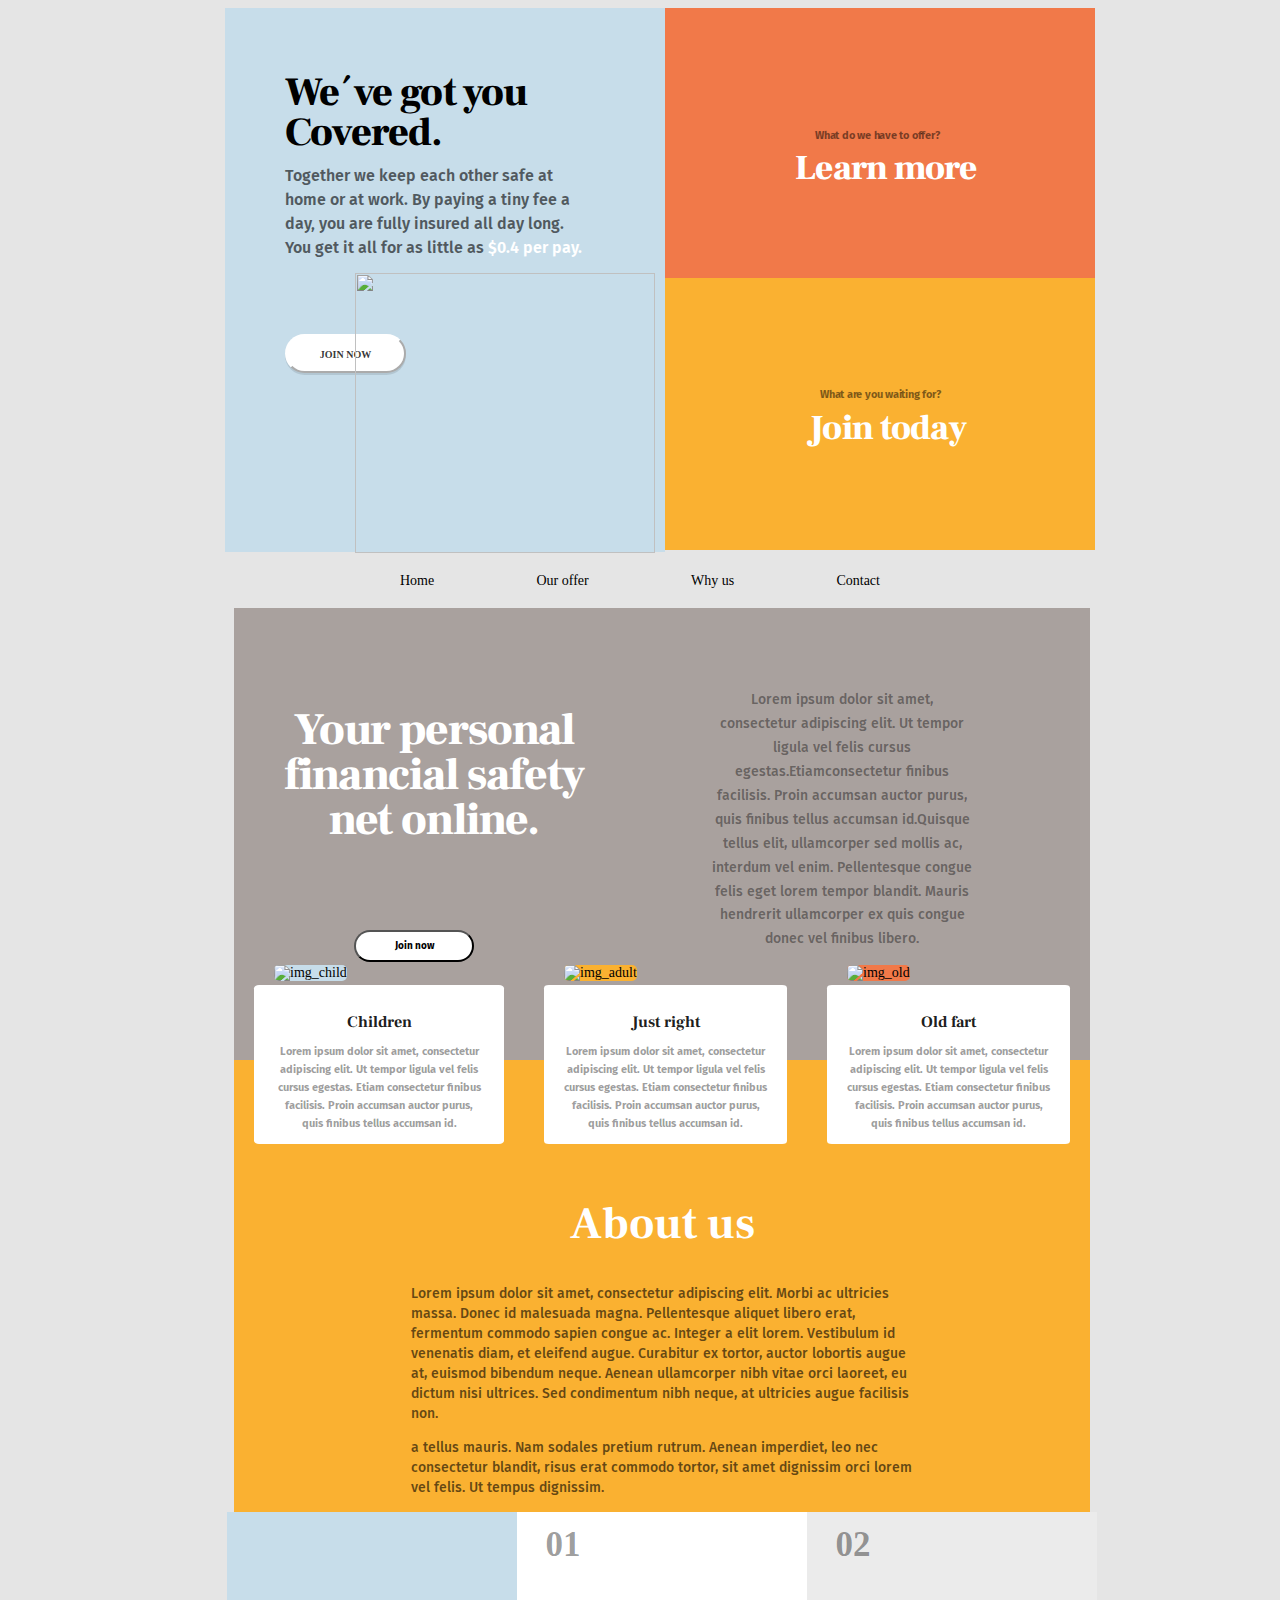
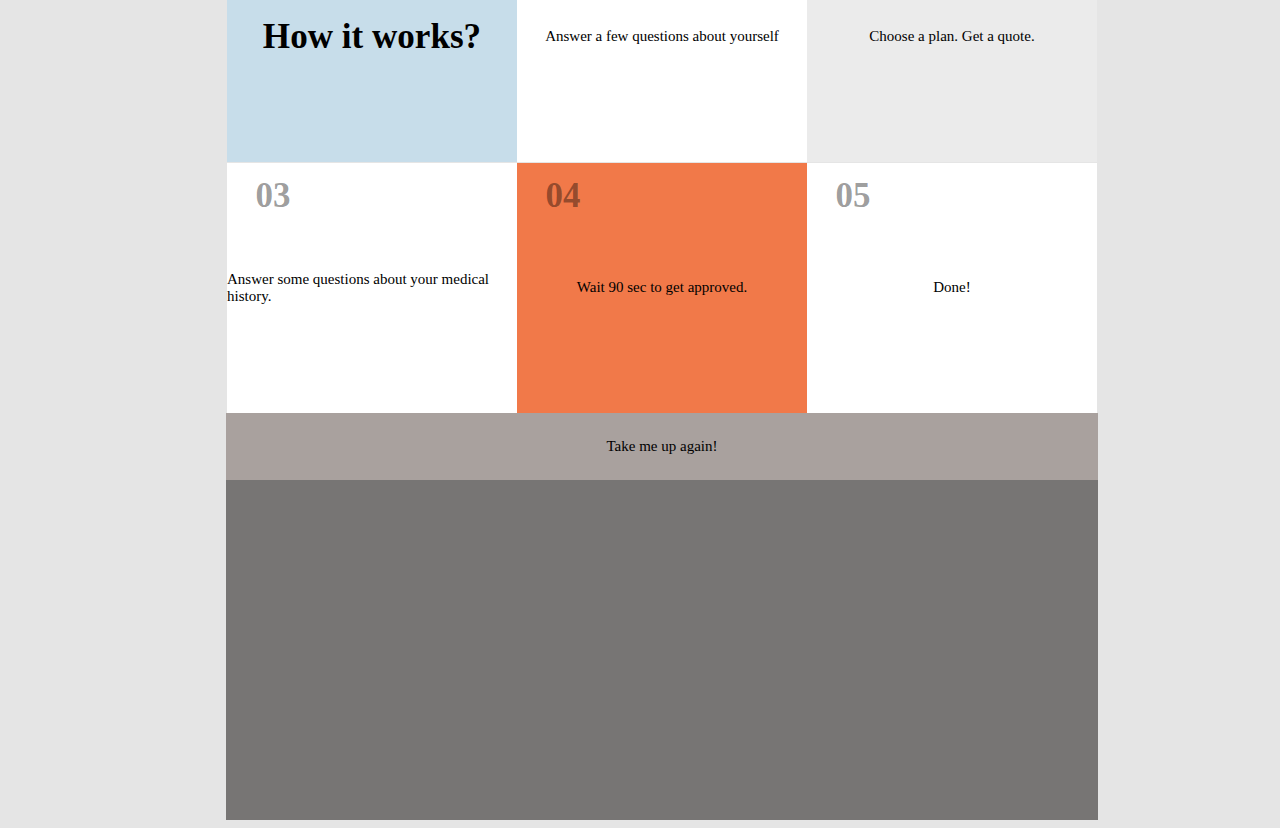
==== commit d53ee0e7: "pppp" ====
--- a/index.html
+++ b/index.html
@@ -116,7 +116,7 @@
     <!--slut main------------- by Nilufaer Abulimiti-->
 
     <!--footer----------- by Shahad Adil-->
-
+    
 <footer>
  
     <div class="howItWorks">
@@ -173,7 +173,7 @@
 
     <div class="backgroundgrey4"></div>
 </footer>
-</div>
+
 </body>
 </html>
 <!--slut footer------------- by Shahad Adil-->--- a/stylesheet.css
+++ b/stylesheet.css
@@ -443,6 +443,7 @@
         grid-template-rows: auto auto auto;
 
     }
+
 
     /*header (mobile)-----------done by Shahad Al-kazzaz*/
     
@@ -619,6 +620,11 @@
     }
 /*slut main (mobile)-----------done by Nilufaer Abulimiti*/
 
+/*-----media-footer--by Shahad Adil*/
+
+       
+
+
    
    
 
@@ -631,11 +637,7 @@
 
 
     footer > div {
- 
-        
         display: flex;
-        justify-content: center;
-        align-items: center;
       }
      
       footer div.howItWorks{
@@ -644,7 +646,7 @@
         width: 290px;
         margin-left: 87px;
         margin-bottom: 2000px;
-        font-size: 40px;
+        font-size: 30px;
         justify-content: center;
         align-items: center;
       }
@@ -656,6 +658,8 @@
         margin-left: 377px;
         margin-top: -2250px;
         font-size: 15px;
+        justify-content: center;
+        align-items: center;
     }
 
       footer div.backgroundGrey{
@@ -665,6 +669,8 @@
         margin-left: 667px;
         margin-top: -250px;
         font-size: 15px;
+        justify-content: center;
+        align-items: center;
       }
 
 
@@ -675,6 +681,8 @@
         margin-left: 87px;
         margin-top: 1px;
         font-size: 15px;
+        justify-content: center;
+        align-items: center;
       }
 
 
@@ -686,6 +694,8 @@
         margin-left: 377px;
         margin-top: -250px;
         font-size: 15px;
+        justify-content: center;
+        align-items: center;
 
       }
 
@@ -696,6 +706,8 @@
         margin-left: 667px;
         margin-top: -250px;
         font-size: 15px; 
+        justify-content: center;
+        align-items: center;
       }
 
       footer div.backgroundgrey3{
@@ -705,6 +717,8 @@
         margin-left: 86px;
         margin-top: 0px;
         font-size: 15px; 
+        justify-content: center;
+        align-items: center;
       }
 
       footer div.backgroundgrey4{
@@ -714,13 +728,16 @@
         margin-left: 86px;
         margin-top: -1px;
         font-size: 15px; 
+        justify-content: center;
+        align-items: center;
       }
      
 
 
       
       .number{
-        margin-top: -110px;
+        margin-top: -150px;
+        margin-right: 198px;
         position: absolute;
         font-style: normal;
         font-weight: 900;
@@ -731,18 +748,20 @@
 
     
     .number1{
-      margin-top: -110px;
+      margin-top: -150px;
+      margin-right: 198px;
       position: absolute;
       font-style: normal;
       font-weight: 900;
       font-size: 35px;
       line-height: 100%;
-      color: rgba(0, 0, 0, 0.4));
+      color: rgba(0, 0, 0, 0.4);
   }
 
   
   .number2{
-      margin-top: -110px;
+      margin-top: -150px;
+      margin-right: 198px;
       position: absolute;
       font-style: normal;
       font-weight: 900;
@@ -752,7 +771,8 @@
   }
 
   .number3{
-      margin-top: -110px;
+      margin-top: -150px;
+      margin-right: 198px;
       position: absolute;
       font-style: normal;
       font-weight: 900;
@@ -762,8 +782,9 @@
   }
 
   .number4{
-      margin-top: -110px;
-          position: absolute;
+      margin-top: -150px;
+      margin-right: 198px;
+      position: absolute;
       font-style: normal;
       font-weight: 900;
       font-size: 35px;
@@ -772,3 +793,10 @@
       
       }
 
+
+
+
+
+
+
+
